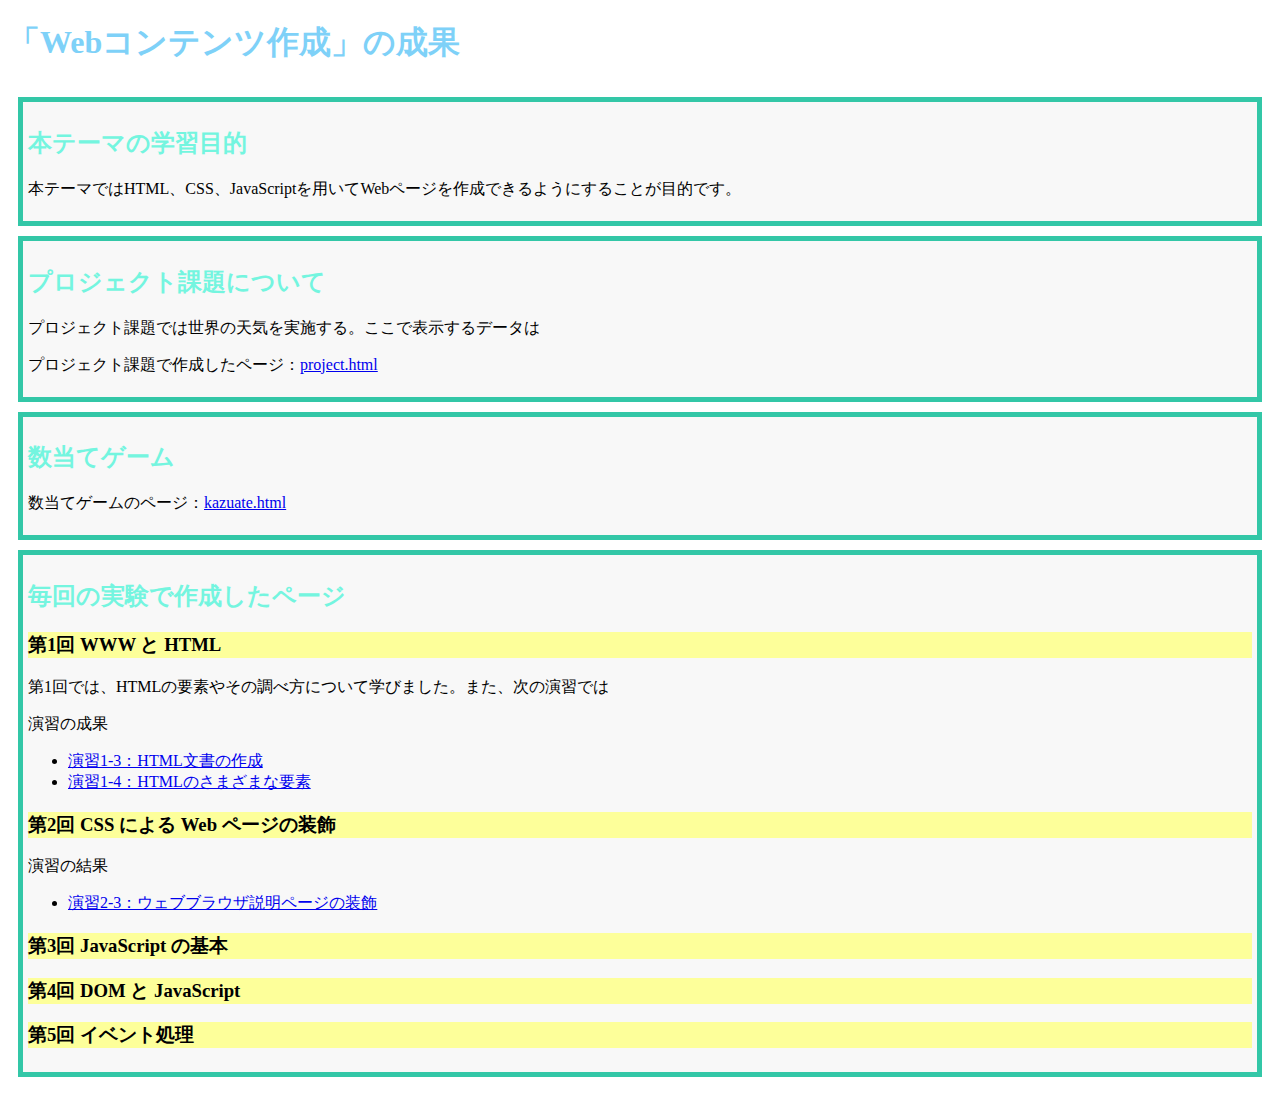
==== index.html @ b55c5eb9 "第2回授業終了" ====
<!DOCTYPE html>
<html>
  <head>
    <meta charset="utf-8">
    <title>「Webコンテンツ作成」の成果</title>
    <link rel="stylesheet" href="style.css">
  </head>
  <body>

    <h1>「Webコンテンツ作成」の成果</h1>
    
    <div id="zentai">
    
    <div>
      <h2>本テーマの学習目的</h2>
      <p>本テーマではHTML、CSS、JavaScriptを用いてWebページを作成できるようにすることが目的です。</p>
    </div>

    <div>
      <h2>プロジェクト課題について</h2>
      <p>プロジェクト課題では世界の天気を実施する。ここで表示するデータは</p>
      <p>プロジェクト課題で作成したページ：<a href="https://t182672021.github.io/medialabo/project.html">project.html</a></p>
    </div>

    <div>
      <h2>数当てゲーム</h2>
      <p> </p>
      <p>数当てゲームのページ：<a href="https://t182672021.github.io/medialabo/kazuate.html">kazuate.html</a></p>
    </div>
    
    <div>
      <h2>毎回の実験で作成したページ</h2>
      <p> </p>
    

      <h3>第1回 WWW と HTML</h3>
      <p>第1回では、HTMLの要素やその調べ方について学びました。また、次の演習では</p>
      <p>演習の成果</p>
      <ul>
        <li><a href="https://t182672021.github.io/medialabo/practice-html/structure.html">演習1-3：HTML文書の作成</a></li>
        <li><a href="https://t182672021.github.io/medialabo/practice-html/elements.html">演習1‐4：HTMLのさまざまな要素</a></li>
      </ul>

      <h3>第2回 CSS による Web ページの装飾</h3>
      <p> </p>
      <p>演習の結果</p>
      <ul>
        <li><a href="https://t182672021.github.io/medialabo/practice-css/browser-intro.html">演習2‐3：ウェブブラウザ説明ページの装飾</a></li>
      </ul>

      <h3>第3回 JavaScript の基本</h3>

      <h3>第4回 DOM と JavaScript</h3>

      <h3>第5回 イベント処理</h3>
    </div>

  </body>
</html>
---- style.css ----
h1 {
    color: rgb(126, 209, 248);
}

h2 {
    color: rgb(116, 245, 223);
}

h3 {
    background-color:rgb(253, 255, 154);
}

div#zentai {
	display: grid;
	grid-template-columns: 1fr;
	grid-gap: 10px;
	padding: 10px;
	flex-direction: row;
}

div#zentai > div {
	padding: 5px;
	background-color: #f8f8f8;
    border: 5px solid rgb(51, 199, 167);
}
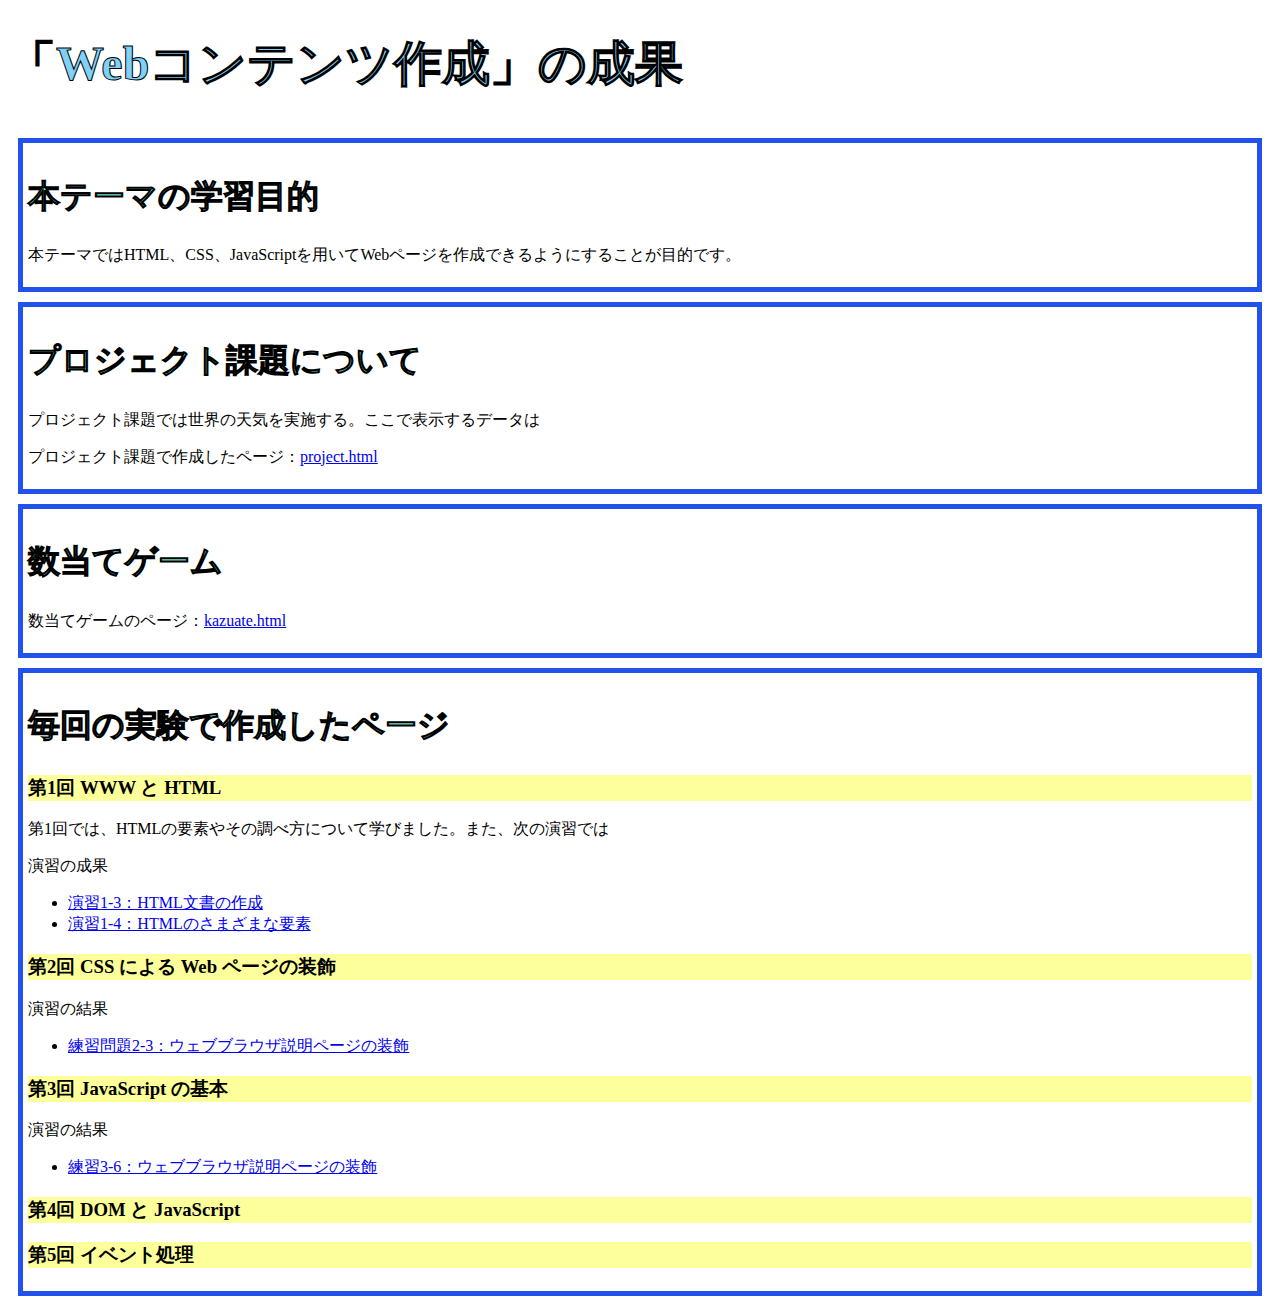
==== commit 52ddc588: "第3回追加" ====
--- a/index.html
+++ b/index.html
@@ -45,10 +45,15 @@
       <p> </p>
       <p>演習の結果</p>
       <ul>
-        <li><a href="https://t182672021.github.io/medialabo/practice-css/browser-intro.html">演習2‐3：ウェブブラウザ説明ページの装飾</a></li>
+        <li><a href="https://t182672021.github.io/medialabo/practice-css/browser-intro.html">練習問題2‐3：ウェブブラウザ説明ページの装飾</a></li>
       </ul>
 
       <h3>第3回 JavaScript の基本</h3>
+      <p> </p>
+      <p>演習の結果</p>
+      <ul>
+        <li><a href="https://t182672021.github.io/medialabo/practice-js/obj-practice.html">練習3‐6：ウェブブラウザ説明ページの装飾</a></li>
+      </ul>
 
       <h3>第4回 DOM と JavaScript</h3>
 
--- a/style.css
+++ b/style.css
@@ -1,9 +1,13 @@
 h1 {
     color: rgb(126, 209, 248);
+	-webkit-text-stroke: 1px #000;
+	font-size: 3em;
 }
 
 h2 {
     color: rgb(116, 245, 223);
+	-webkit-text-stroke: 1px #000;
+	font-size: 2em;
 }
 
 h3 {
@@ -20,6 +24,6 @@
 
 div#zentai > div {
 	padding: 5px;
-	background-color: #f8f8f8;
-    border: 5px solid rgb(51, 199, 167);
+	background-color: #ffffff;
+    border: 5px solid rgb(34, 81, 236);
 }
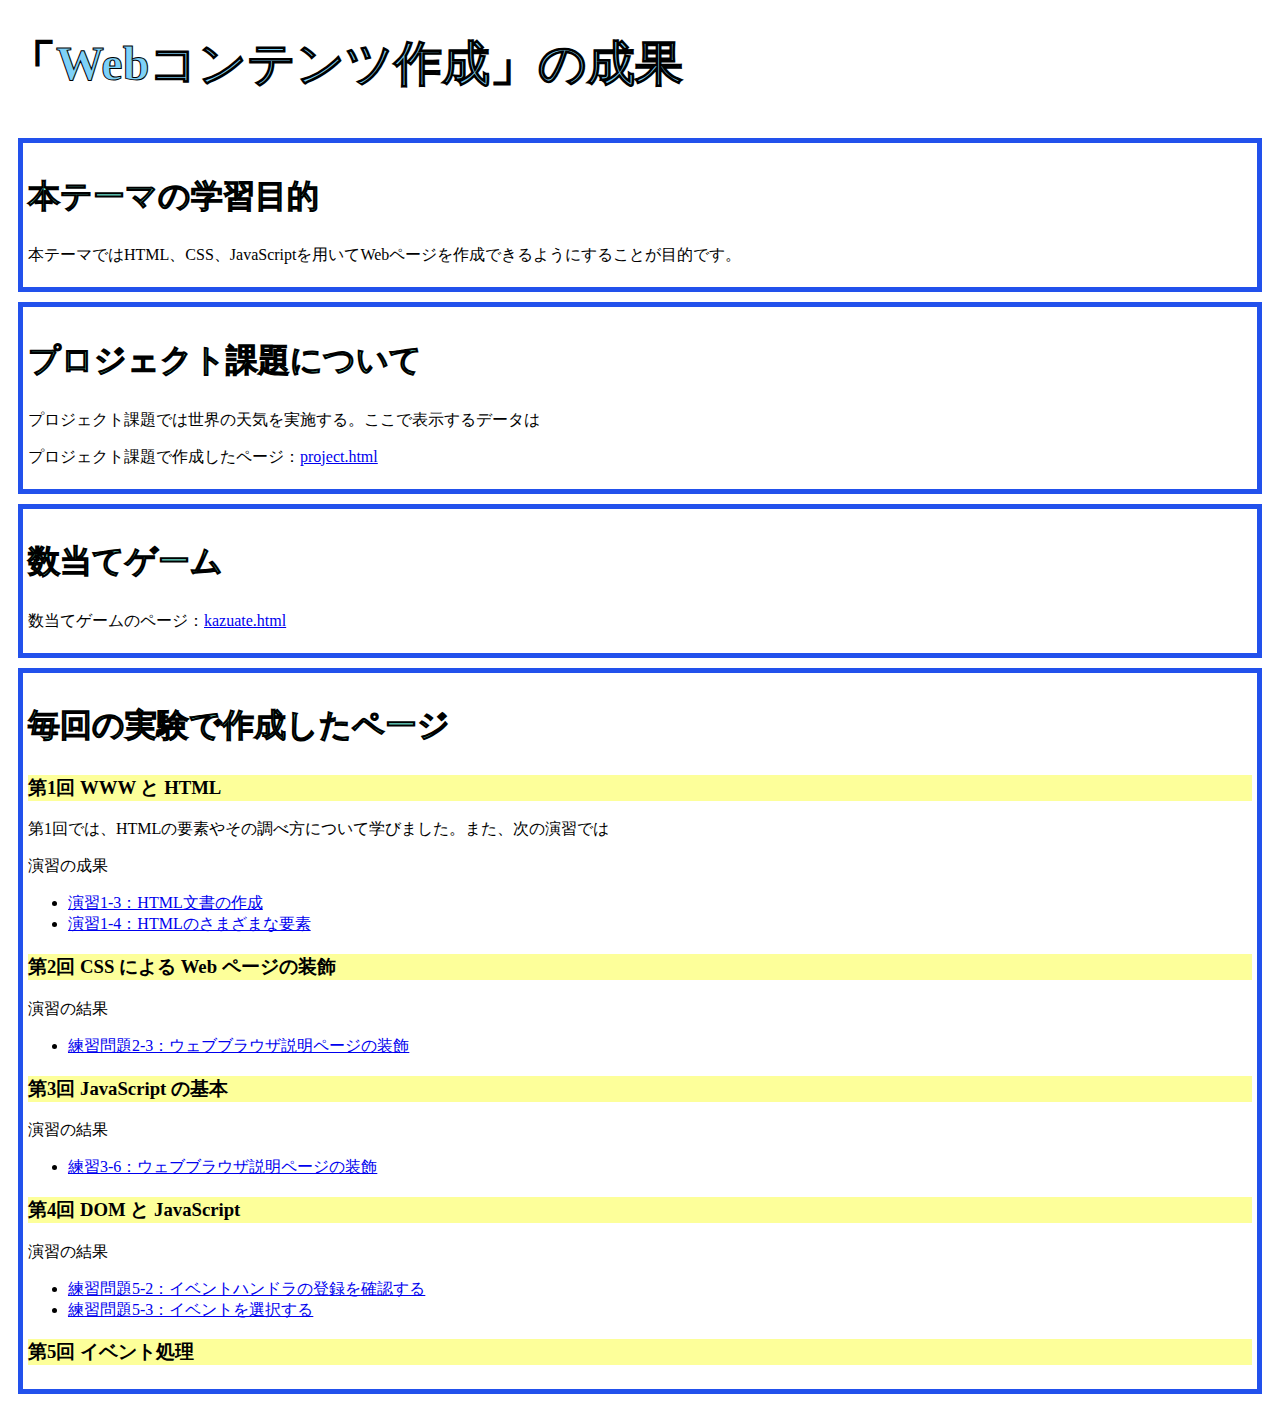
==== commit 2ba7abc4: "課題5－3完了" ====
--- a/index.html
+++ b/index.html
@@ -56,6 +56,12 @@
       </ul>
 
       <h3>第4回 DOM と JavaScript</h3>
+      <p> </p>
+      <p>演習の結果</p>
+      <ul>
+        <li><a href="https://t182672021.github.io/medialabo/practice-event/event-intro.html">練習問題5‐2：イベントハンドラの登録を確認する</a></li>
+        <li><a href="https://t182672021.github.io/medialabo/practice-event/event-list.html">練習問題5‐3：イベントを選択する</a></li>
+      </ul>
 
       <h3>第5回 イベント処理</h3>
     </div>
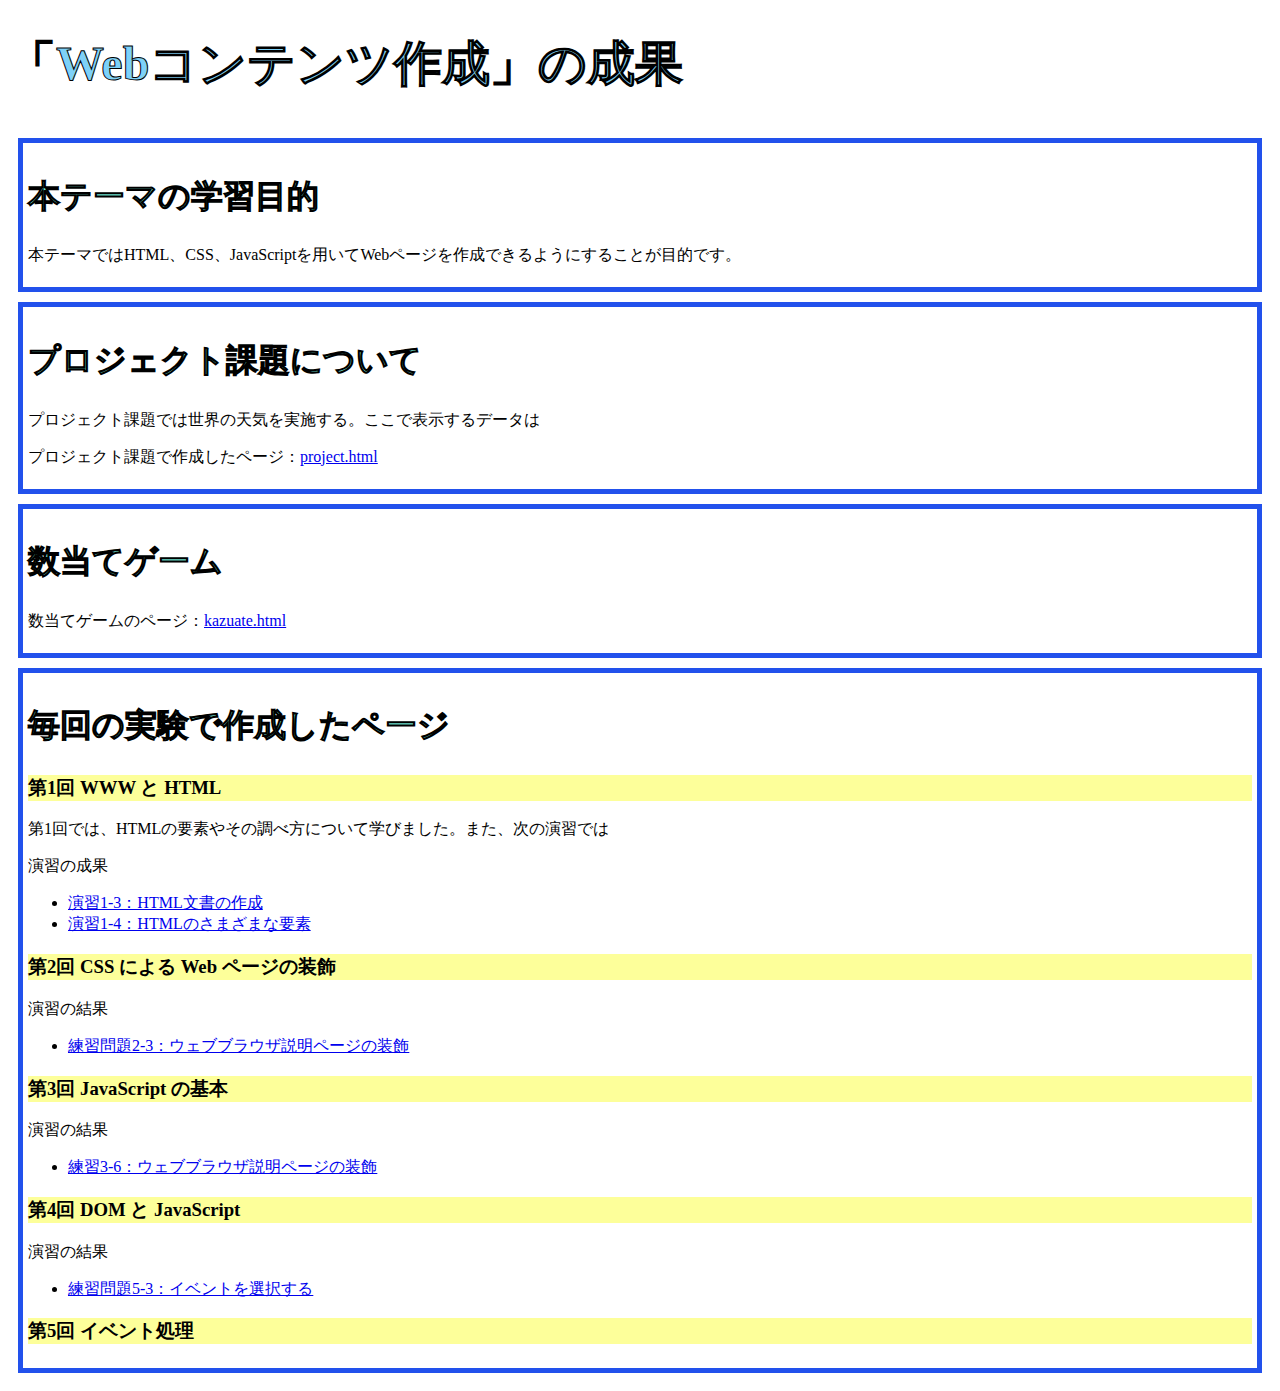
==== commit b7609502: "第5回終了" ====
--- a/index.html
+++ b/index.html
@@ -59,7 +59,6 @@
       <p> </p>
       <p>演習の結果</p>
       <ul>
-        <li><a href="https://t182672021.github.io/medialabo/practice-event/event-intro.html">練習問題5‐2：イベントハンドラの登録を確認する</a></li>
         <li><a href="https://t182672021.github.io/medialabo/practice-event/event-list.html">練習問題5‐3：イベントを選択する</a></li>
       </ul>
 
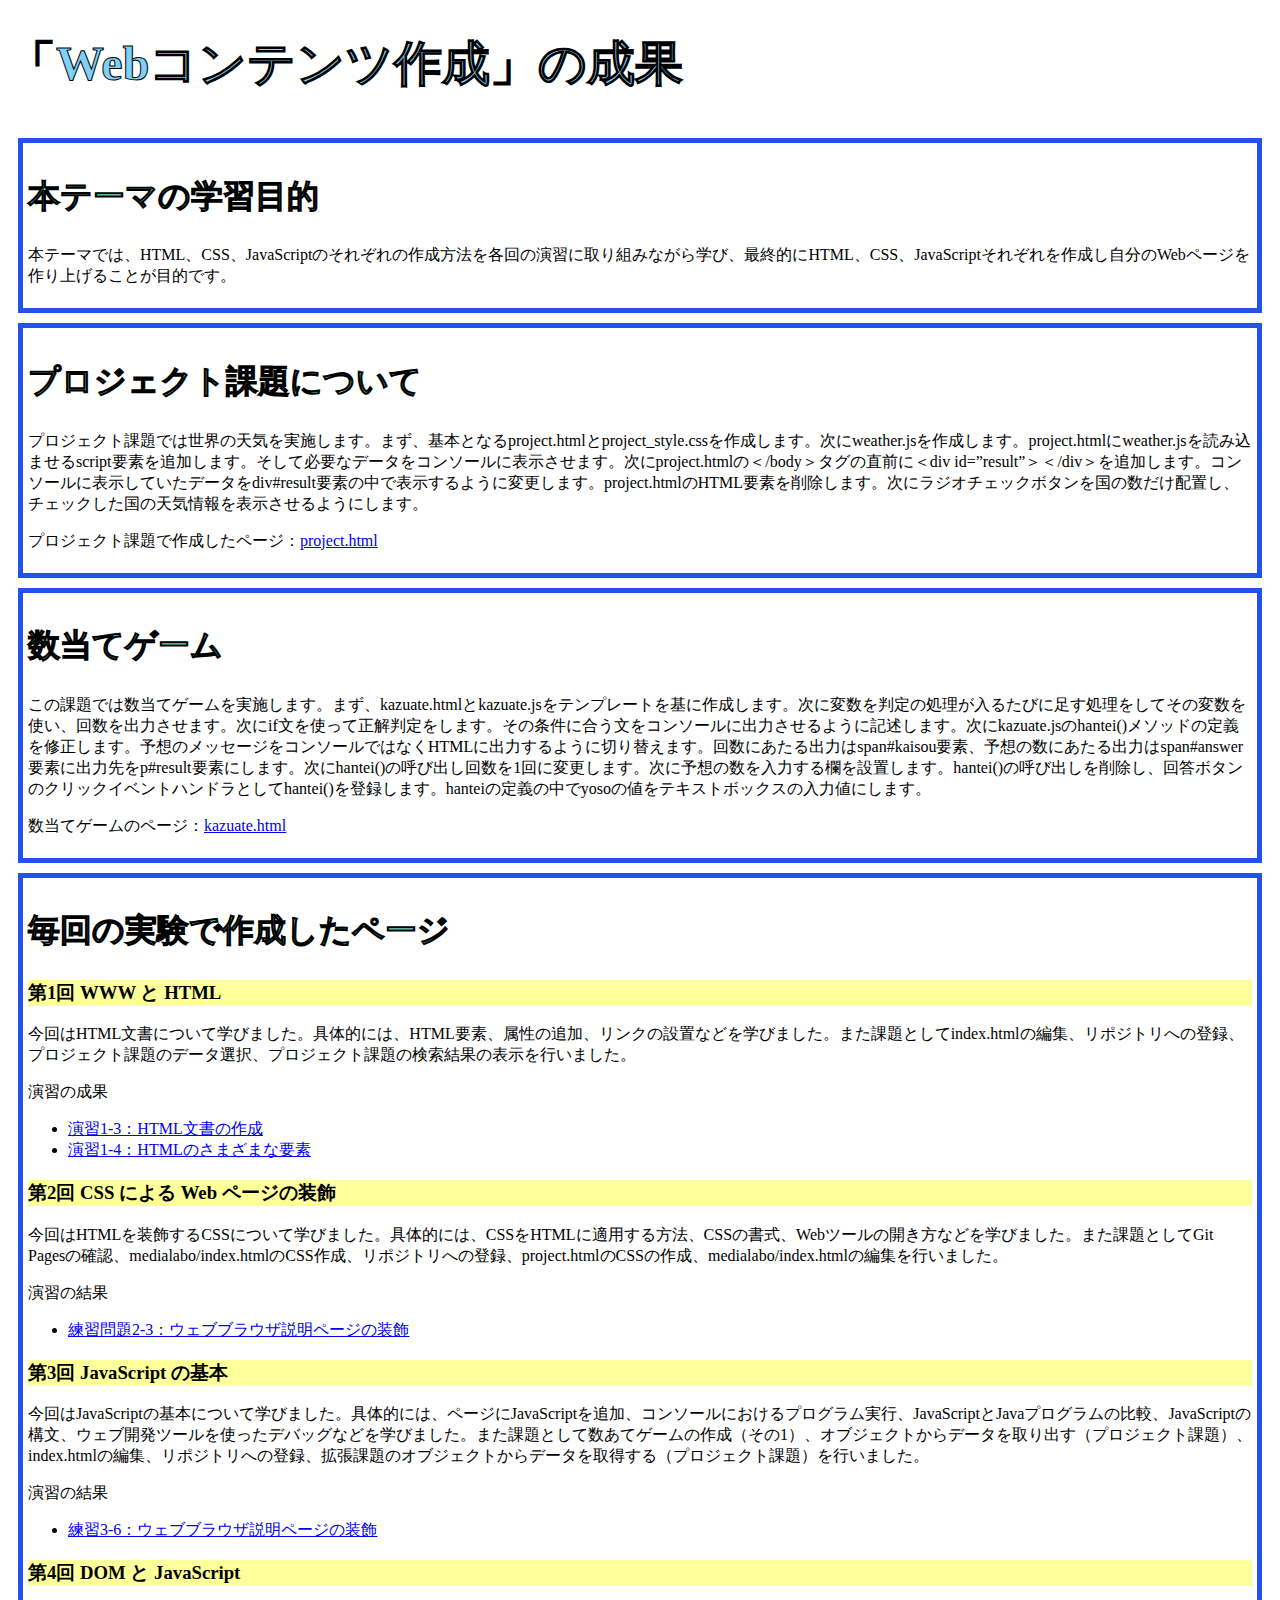
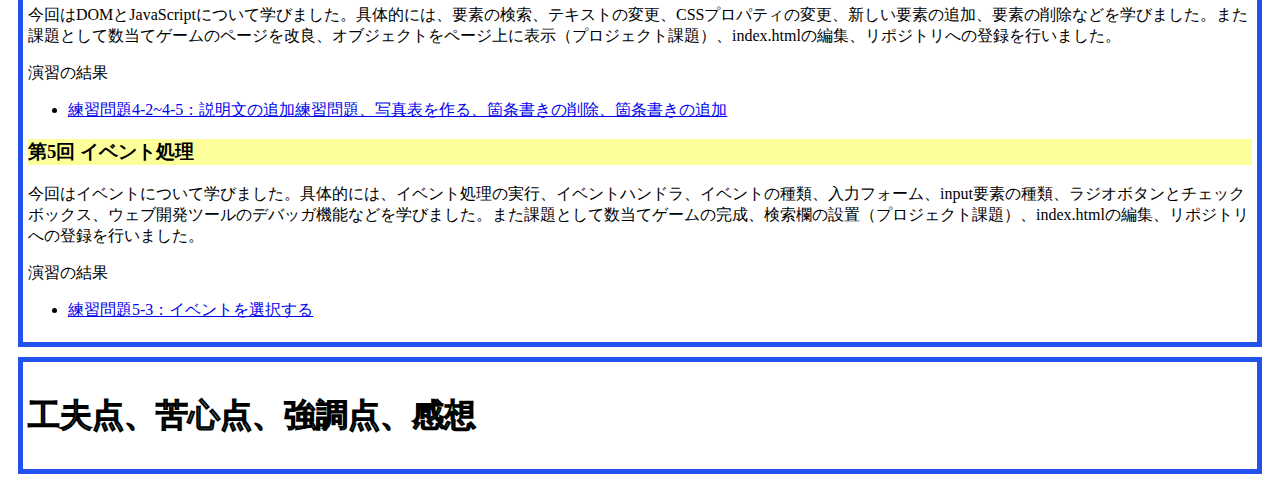
==== commit 1de74730: "途中" ====
--- a/index.html
+++ b/index.html
@@ -13,28 +13,25 @@
     
     <div>
       <h2>本テーマの学習目的</h2>
-      <p>本テーマではHTML、CSS、JavaScriptを用いてWebページを作成できるようにすることが目的です。</p>
+      <p>本テーマでは、HTML、CSS、JavaScriptのそれぞれの作成方法を各回の演習に取り組みながら学び、最終的にHTML、CSS、JavaScriptそれぞれを作成し自分のWebページを作り上げることが目的です。</p>
     </div>
 
     <div>
       <h2>プロジェクト課題について</h2>
-      <p>プロジェクト課題では世界の天気を実施する。ここで表示するデータは</p>
+      <p>プロジェクト課題では世界の天気を実施します。まず、基本となるproject.htmlとproject_style.cssを作成します。次にweather.jsを作成します。project.htmlにweather.jsを読み込ませるscript要素を追加します。そして必要なデータをコンソールに表示させます。次にproject.htmlの＜/body＞タグの直前に＜div id=”result”＞＜/div＞を追加します。コンソールに表示していたデータをdiv#result要素の中で表示するように変更します。project.htmlのHTML要素を削除します。次にラジオチェックボタンを国の数だけ配置し、チェックした国の天気情報を表示させるようにします。</p>
       <p>プロジェクト課題で作成したページ：<a href="https://t182672021.github.io/medialabo/project.html">project.html</a></p>
     </div>
 
     <div>
       <h2>数当てゲーム</h2>
-      <p> </p>
+      <p>この課題では数当てゲームを実施します。まず、kazuate.htmlとkazuate.jsをテンプレートを基に作成します。次に変数を判定の処理が入るたびに足す処理をしてその変数を使い、回数を出力させます。次にif文を使って正解判定をします。その条件に合う文をコンソールに出力させるように記述します。次にkazuate.jsのhantei()メソッドの定義を修正します。予想のメッセージをコンソールではなくHTMLに出力するように切り替えます。回数にあたる出力はspan#kaisou要素、予想の数にあたる出力はspan#answer要素に出力先をp#result要素にします。次にhantei()の呼び出し回数を1回に変更します。次に予想の数を入力する欄を設置します。hantei()の呼び出しを削除し、回答ボタンのクリックイベントハンドラとしてhantei()を登録します。hanteiの定義の中でyosoの値をテキストボックスの入力値にします。</p>
       <p>数当てゲームのページ：<a href="https://t182672021.github.io/medialabo/kazuate.html">kazuate.html</a></p>
     </div>
     
     <div>
       <h2>毎回の実験で作成したページ</h2>
-      <p> </p>
-    
-
       <h3>第1回 WWW と HTML</h3>
-      <p>第1回では、HTMLの要素やその調べ方について学びました。また、次の演習では</p>
+      <p>今回はHTML文書について学びました。具体的には、HTML要素、属性の追加、リンクの設置などを学びました。また課題としてindex.htmlの編集、リポジトリへの登録、プロジェクト課題のデータ選択、プロジェクト課題の検索結果の表示を行いました。</p>
       <p>演習の成果</p>
       <ul>
         <li><a href="https://t182672021.github.io/medialabo/practice-html/structure.html">演習1-3：HTML文書の作成</a></li>
@@ -42,27 +39,37 @@
       </ul>
 
       <h3>第2回 CSS による Web ページの装飾</h3>
-      <p> </p>
+      <p>今回はHTMLを装飾するCSSについて学びました。具体的には、CSSをHTMLに適用する方法、CSSの書式、Webツールの開き方などを学びました。また課題としてGit Pagesの確認、medialabo/index.htmlのCSS作成、リポジトリへの登録、project.htmlのCSSの作成、medialabo/index.htmlの編集を行いました。</p>
       <p>演習の結果</p>
       <ul>
         <li><a href="https://t182672021.github.io/medialabo/practice-css/browser-intro.html">練習問題2‐3：ウェブブラウザ説明ページの装飾</a></li>
       </ul>
 
       <h3>第3回 JavaScript の基本</h3>
-      <p> </p>
+      <p>今回はJavaScriptの基本について学びました。具体的には、ページにJavaScriptを追加、コンソールにおけるプログラム実行、JavaScriptとJavaプログラムの比較、JavaScriptの構文、ウェブ開発ツールを使ったデバッグなどを学びました。また課題として数あてゲームの作成（その1）、オブジェクトからデータを取り出す（プロジェクト課題）、index.htmlの編集、リポジトリへの登録、拡張課題のオブジェクトからデータを取得する（プロジェクト課題）を行いました。</p>
       <p>演習の結果</p>
       <ul>
         <li><a href="https://t182672021.github.io/medialabo/practice-js/obj-practice.html">練習3‐6：ウェブブラウザ説明ページの装飾</a></li>
       </ul>
 
       <h3>第4回 DOM と JavaScript</h3>
-      <p> </p>
+      <p>今回はDOMとJavaScriptについて学びました。具体的には、要素の検索、テキストの変更、CSSプロパティの変更、新しい要素の追加、要素の削除などを学びました。また課題として数当てゲームのページを改良、オブジェクトをページ上に表示（プロジェクト課題）、index.htmlの編集、リポジトリへの登録を行いました。</p>
+      <p>演習の結果</p>
+      <ul>
+        <li><a href="https://t182672021.github.io/medialabo/practice-dom/dom-exercise.html">練習問題4-2~4-5：説明文の追加練習問題、写真表を作る、箇条書きの削除、箇条書きの追加</a></li>
+      </ul>
+
+      <h3>第5回 イベント処理</h3>
+      <p>今回はイベントについて学びました。具体的には、イベント処理の実行、イベントハンドラ、イベントの種類、入力フォーム、input要素の種類、ラジオボタンとチェックボックス、ウェブ開発ツールのデバッガ機能などを学びました。また課題として数当てゲームの完成、検索欄の設置（プロジェクト課題）、index.htmlの編集、リポジトリへの登録を行いました。</p>
       <p>演習の結果</p>
       <ul>
         <li><a href="https://t182672021.github.io/medialabo/practice-event/event-list.html">練習問題5‐3：イベントを選択する</a></li>
       </ul>
+    </div>
 
-      <h3>第5回 イベント処理</h3>
+    <div>
+      <h2>工夫点、苦心点、強調点、感想</h2>
+      <p> </p>
     </div>
 
   </body>
--- a/style.css
+++ b/style.css
@@ -26,4 +26,4 @@
 	padding: 5px;
 	background-color: #ffffff;
     border: 5px solid rgb(34, 81, 236);
-}
+}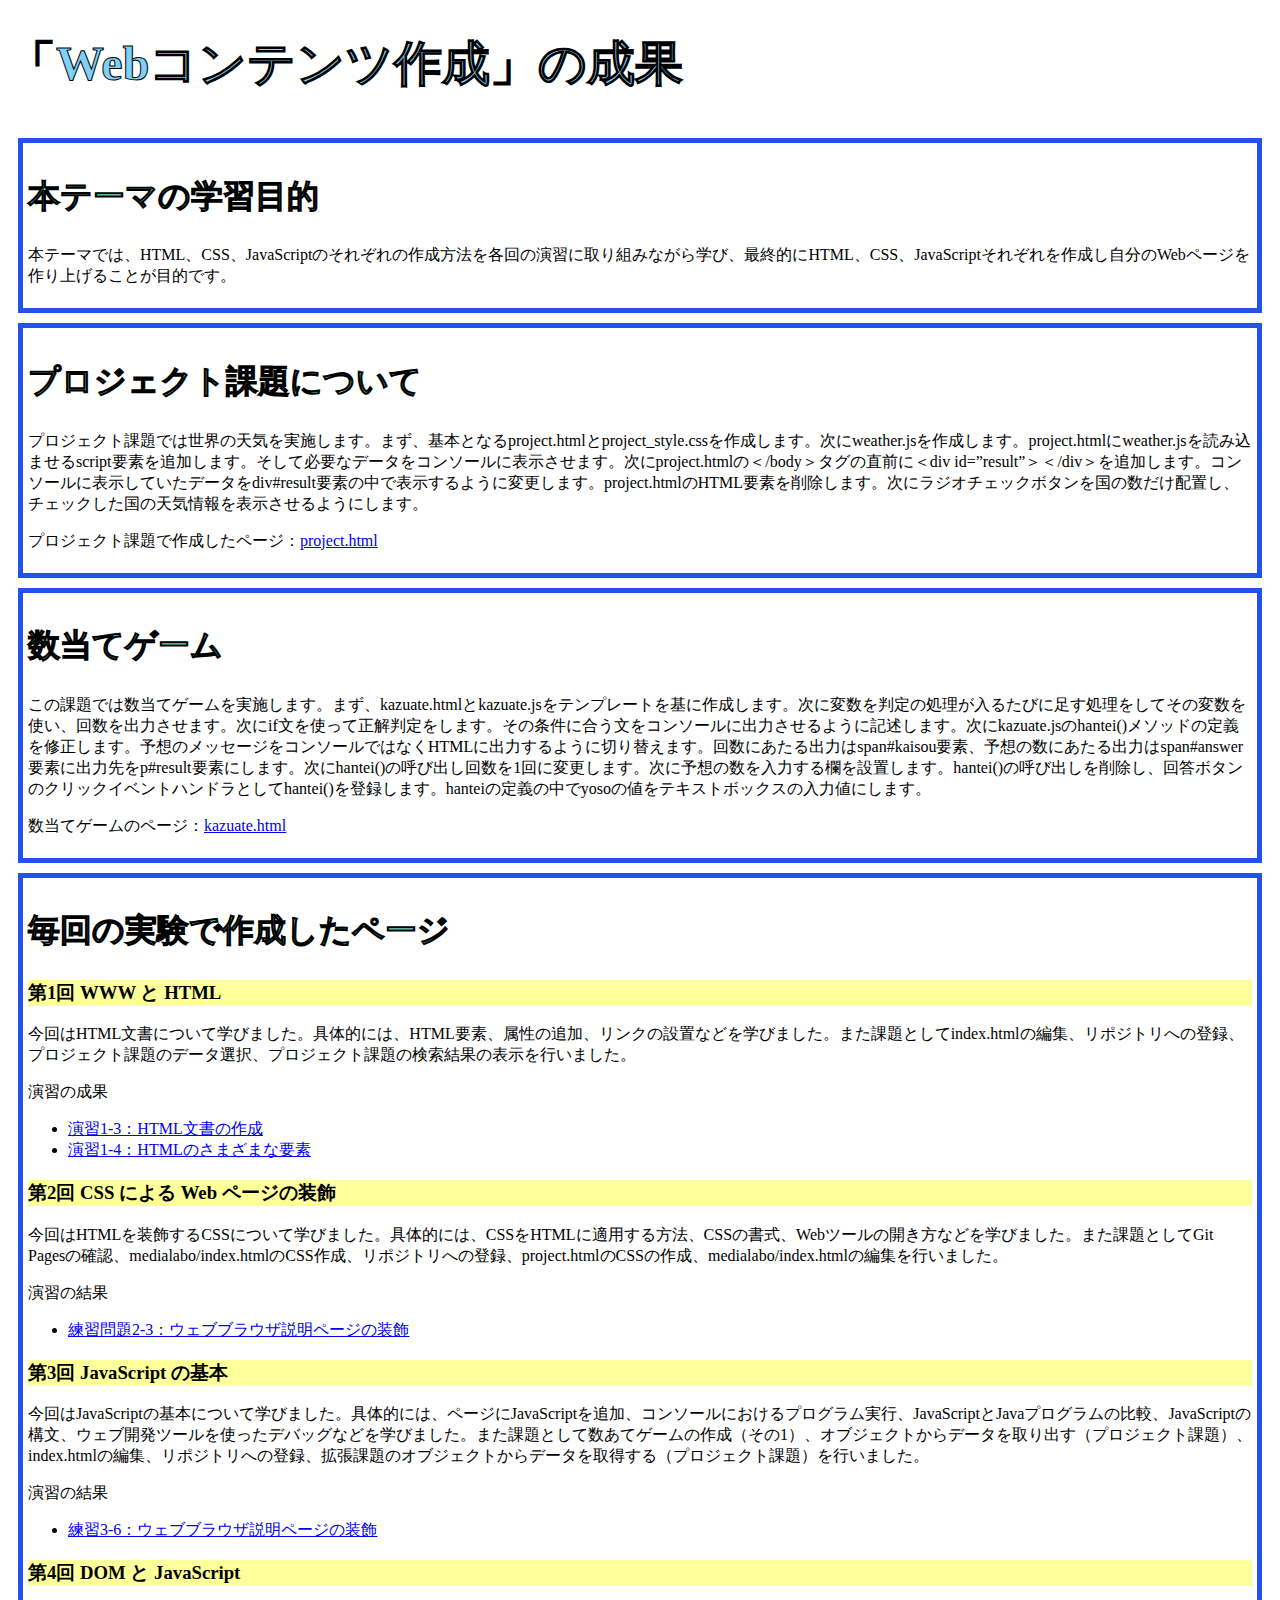
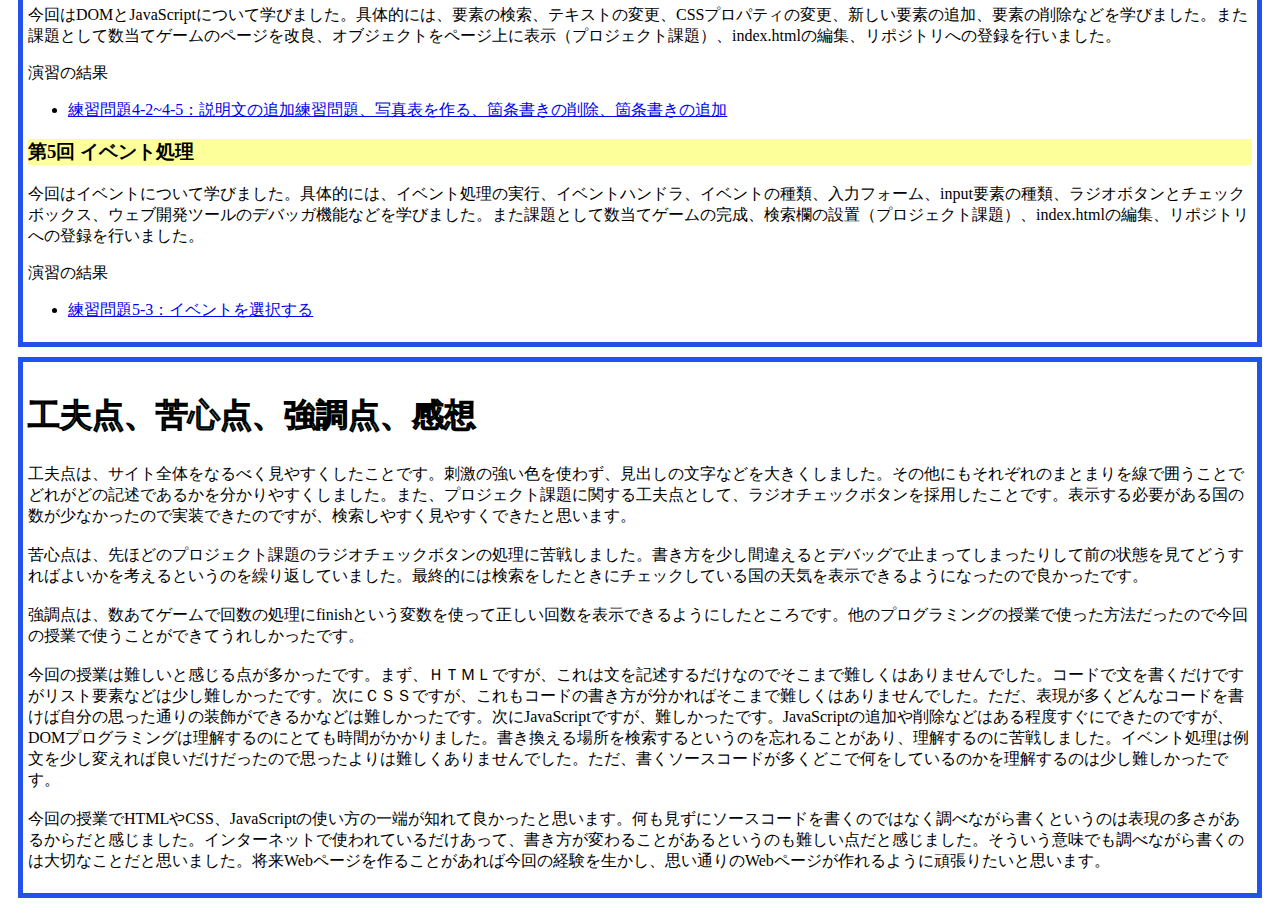
==== commit 5ca06d7f: "完成" ====
--- a/index.html
+++ b/index.html
@@ -69,7 +69,12 @@
 
     <div>
       <h2>工夫点、苦心点、強調点、感想</h2>
-      <p> </p>
+      <p>工夫点は、サイト全体をなるべく見やすくしたことです。刺激の強い色を使わず、見出しの文字などを大きくしました。その他にもそれぞれのまとまりを線で囲うことでどれがどの記述であるかを分かりやすくしました。また、プロジェクト課題に関する工夫点として、ラジオチェックボタンを採用したことです。表示する必要がある国の数が少なかったので実装できたのですが、検索しやすく見やすくできたと思います。<br><br>
+        苦心点は、先ほどのプロジェクト課題のラジオチェックボタンの処理に苦戦しました。書き方を少し間違えるとデバッグで止まってしまったりして前の状態を見てどうすればよいかを考えるというのを繰り返していました。最終的には検索をしたときにチェックしている国の天気を表示できるようになったので良かったです。<br><br>
+        強調点は、数あてゲームで回数の処理にfinishという変数を使って正しい回数を表示できるようにしたところです。他のプログラミングの授業で使った方法だったので今回の授業で使うことができてうれしかったです。<br><br>
+        今回の授業は難しいと感じる点が多かったです。まず、ＨＴＭＬですが、これは文を記述するだけなのでそこまで難しくはありませんでした。コードで文を書くだけですがリスト要素などは少し難しかったです。次にＣＳＳですが、これもコードの書き方が分かればそこまで難しくはありませんでした。ただ、表現が多くどんなコードを書けば自分の思った通りの装飾ができるかなどは難しかったです。次にJavaScriptですが、難しかったです。JavaScriptの追加や削除などはある程度すぐにできたのですが、DOMプログラミングは理解するのにとても時間がかかりました。書き換える場所を検索するというのを忘れることがあり、理解するのに苦戦しました。イベント処理は例文を少し変えれば良いだけだったので思ったよりは難しくありませんでした。ただ、書くソースコードが多くどこで何をしているのかを理解するのは少し難しかったです。<br><br>
+        今回の授業でHTMLやCSS、JavaScriptの使い方の一端が知れて良かったと思います。何も見ずにソースコードを書くのではなく調べながら書くというのは表現の多さがあるからだと感じました。インターネットで使われているだけあって、書き方が変わることがあるというのも難しい点だと感じました。そういう意味でも調べながら書くのは大切なことだと思いました。将来Webページを作ることがあれば今回の経験を生かし、思い通りのWebページが作れるように頑張りたいと思います。
+        </p>
     </div>
 
   </body>
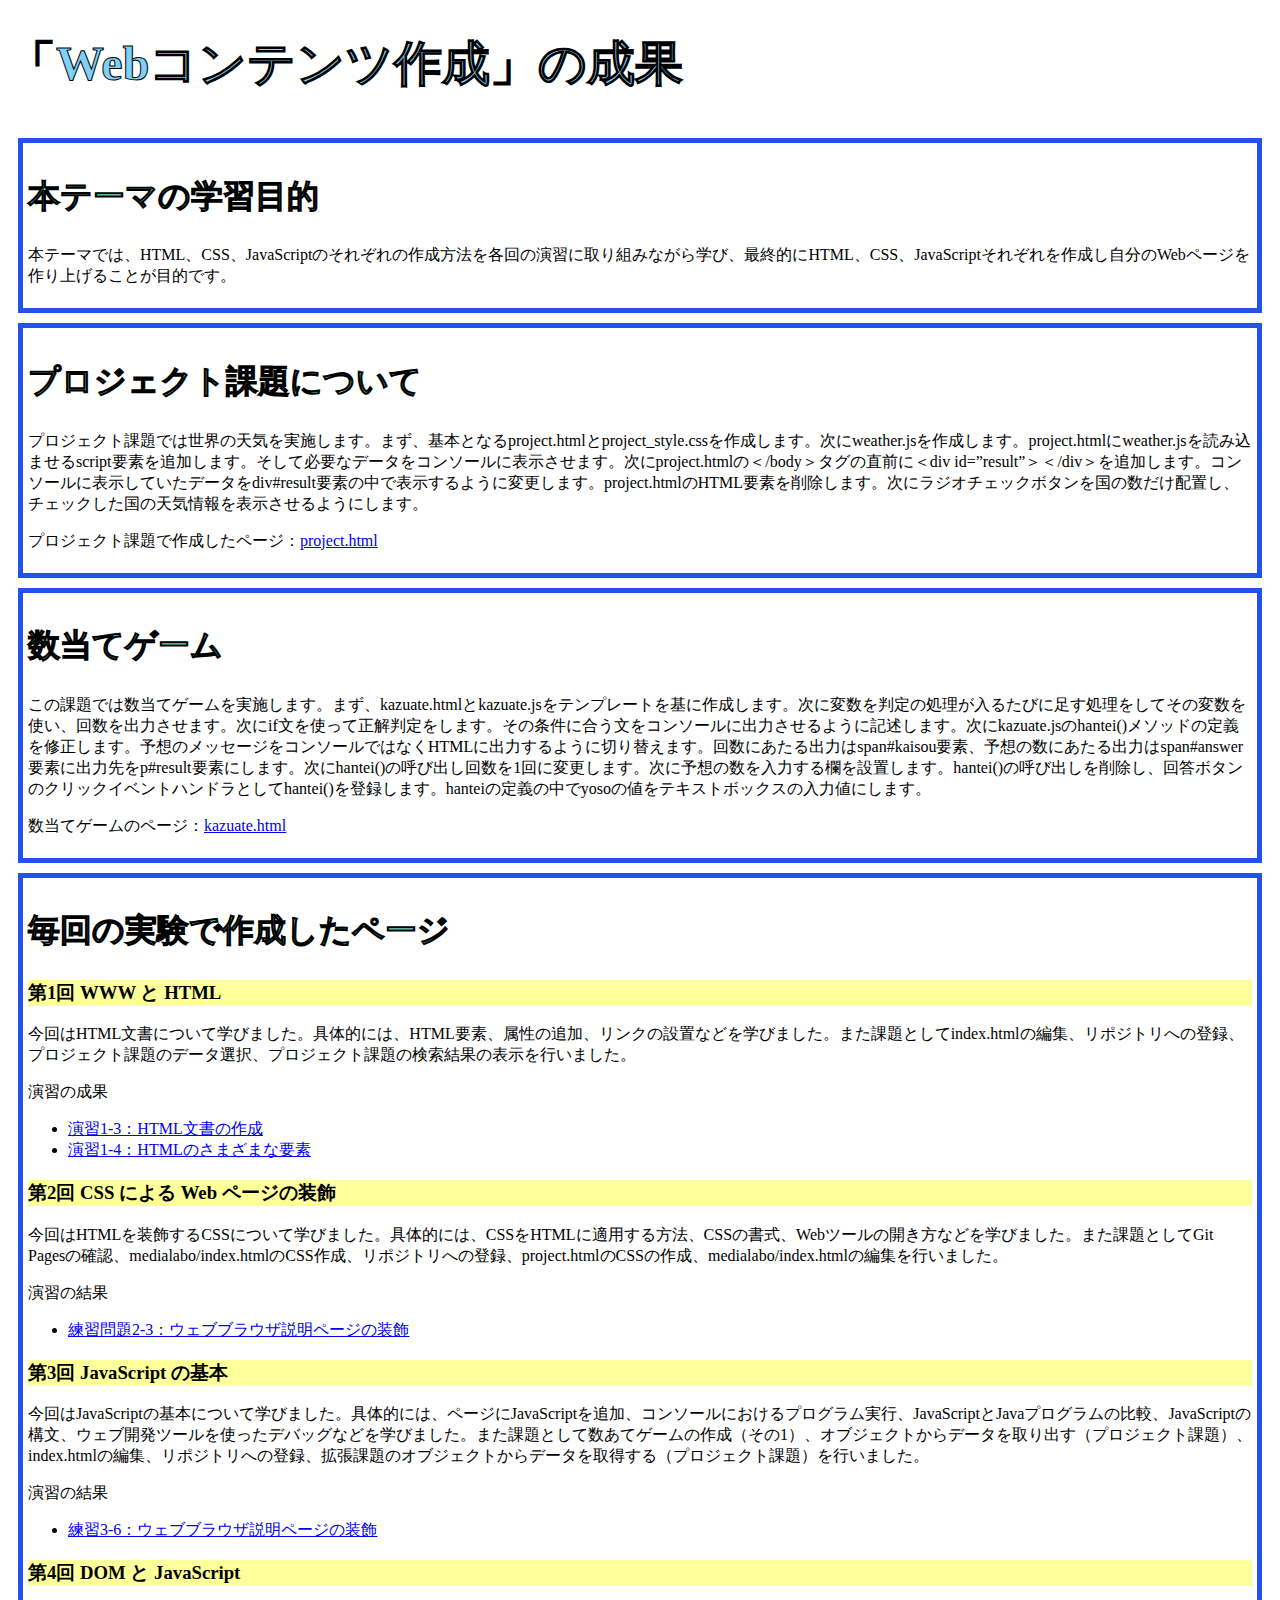
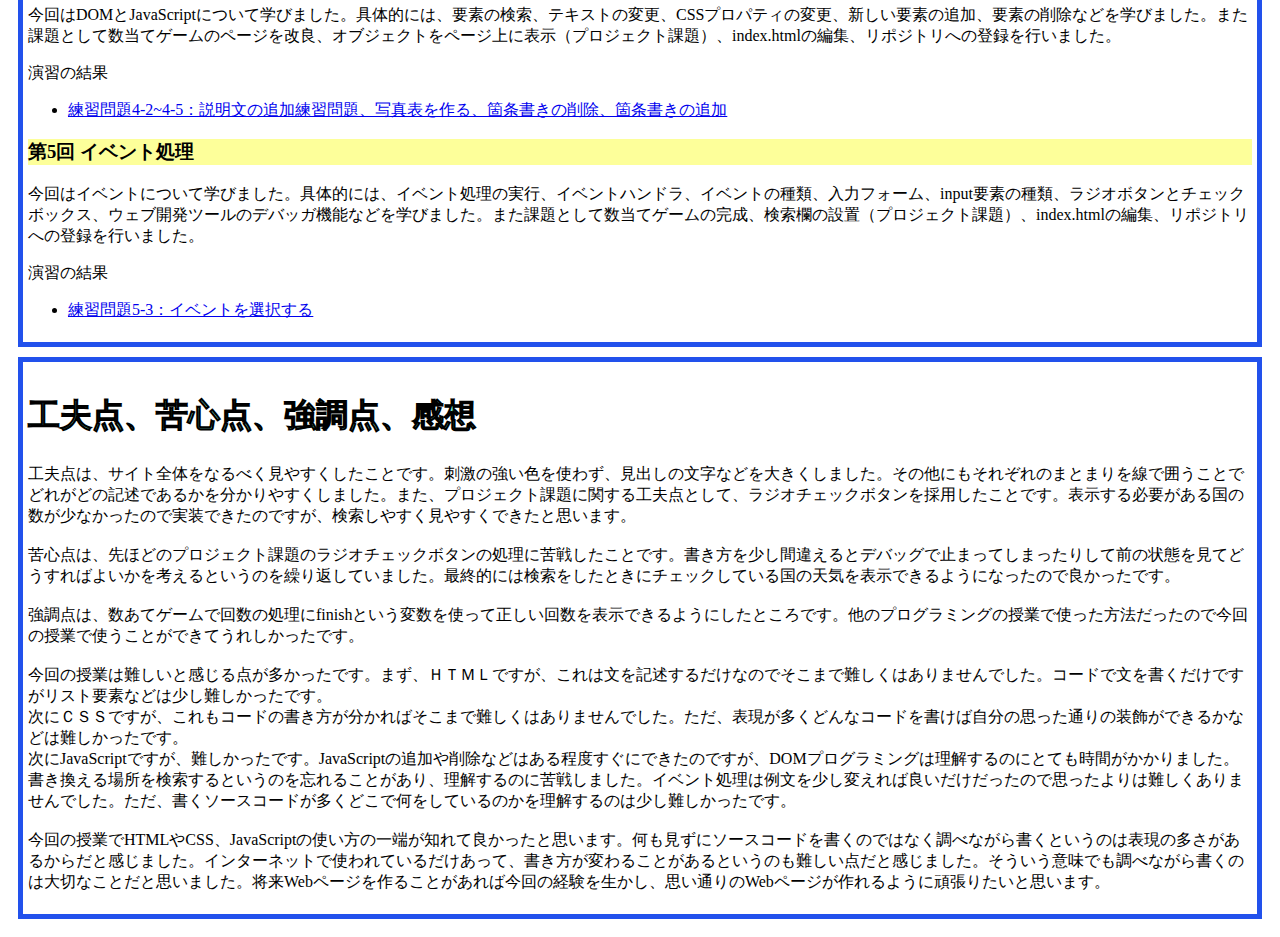
==== commit 49d52d56: "完成" ====
--- a/index.html
+++ b/index.html
@@ -70,9 +70,11 @@
     <div>
       <h2>工夫点、苦心点、強調点、感想</h2>
       <p>工夫点は、サイト全体をなるべく見やすくしたことです。刺激の強い色を使わず、見出しの文字などを大きくしました。その他にもそれぞれのまとまりを線で囲うことでどれがどの記述であるかを分かりやすくしました。また、プロジェクト課題に関する工夫点として、ラジオチェックボタンを採用したことです。表示する必要がある国の数が少なかったので実装できたのですが、検索しやすく見やすくできたと思います。<br><br>
-        苦心点は、先ほどのプロジェクト課題のラジオチェックボタンの処理に苦戦しました。書き方を少し間違えるとデバッグで止まってしまったりして前の状態を見てどうすればよいかを考えるというのを繰り返していました。最終的には検索をしたときにチェックしている国の天気を表示できるようになったので良かったです。<br><br>
+        苦心点は、先ほどのプロジェクト課題のラジオチェックボタンの処理に苦戦したことです。書き方を少し間違えるとデバッグで止まってしまったりして前の状態を見てどうすればよいかを考えるというのを繰り返していました。最終的には検索をしたときにチェックしている国の天気を表示できるようになったので良かったです。<br><br>
         強調点は、数あてゲームで回数の処理にfinishという変数を使って正しい回数を表示できるようにしたところです。他のプログラミングの授業で使った方法だったので今回の授業で使うことができてうれしかったです。<br><br>
-        今回の授業は難しいと感じる点が多かったです。まず、ＨＴＭＬですが、これは文を記述するだけなのでそこまで難しくはありませんでした。コードで文を書くだけですがリスト要素などは少し難しかったです。次にＣＳＳですが、これもコードの書き方が分かればそこまで難しくはありませんでした。ただ、表現が多くどんなコードを書けば自分の思った通りの装飾ができるかなどは難しかったです。次にJavaScriptですが、難しかったです。JavaScriptの追加や削除などはある程度すぐにできたのですが、DOMプログラミングは理解するのにとても時間がかかりました。書き換える場所を検索するというのを忘れることがあり、理解するのに苦戦しました。イベント処理は例文を少し変えれば良いだけだったので思ったよりは難しくありませんでした。ただ、書くソースコードが多くどこで何をしているのかを理解するのは少し難しかったです。<br><br>
+        今回の授業は難しいと感じる点が多かったです。まず、ＨＴＭＬですが、これは文を記述するだけなのでそこまで難しくはありませんでした。コードで文を書くだけですがリスト要素などは少し難しかったです。<br>
+        次にＣＳＳですが、これもコードの書き方が分かればそこまで難しくはありませんでした。ただ、表現が多くどんなコードを書けば自分の思った通りの装飾ができるかなどは難しかったです。<br>
+        次にJavaScriptですが、難しかったです。JavaScriptの追加や削除などはある程度すぐにできたのですが、DOMプログラミングは理解するのにとても時間がかかりました。書き換える場所を検索するというのを忘れることがあり、理解するのに苦戦しました。イベント処理は例文を少し変えれば良いだけだったので思ったよりは難しくありませんでした。ただ、書くソースコードが多くどこで何をしているのかを理解するのは少し難しかったです。<br><br>
         今回の授業でHTMLやCSS、JavaScriptの使い方の一端が知れて良かったと思います。何も見ずにソースコードを書くのではなく調べながら書くというのは表現の多さがあるからだと感じました。インターネットで使われているだけあって、書き方が変わることがあるというのも難しい点だと感じました。そういう意味でも調べながら書くのは大切なことだと思いました。将来Webページを作ることがあれば今回の経験を生かし、思い通りのWebページが作れるように頑張りたいと思います。
         </p>
     </div>
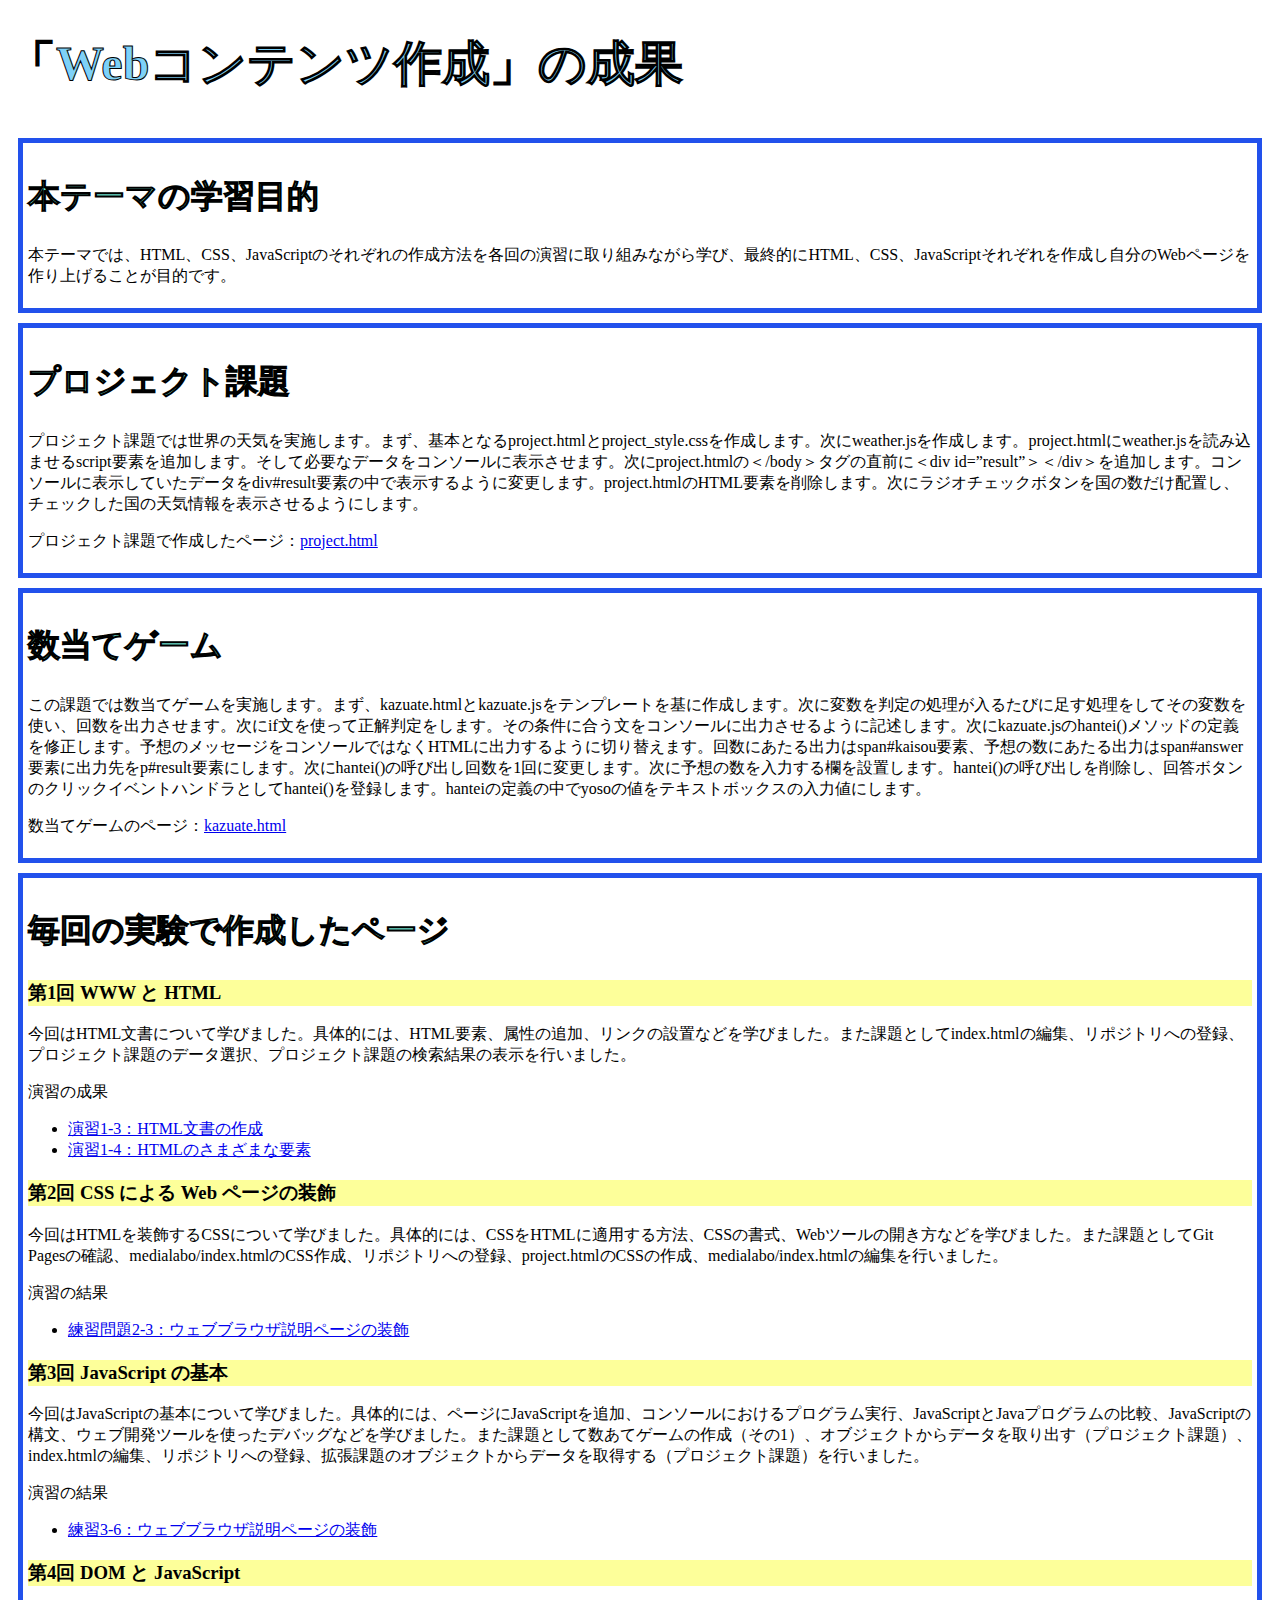
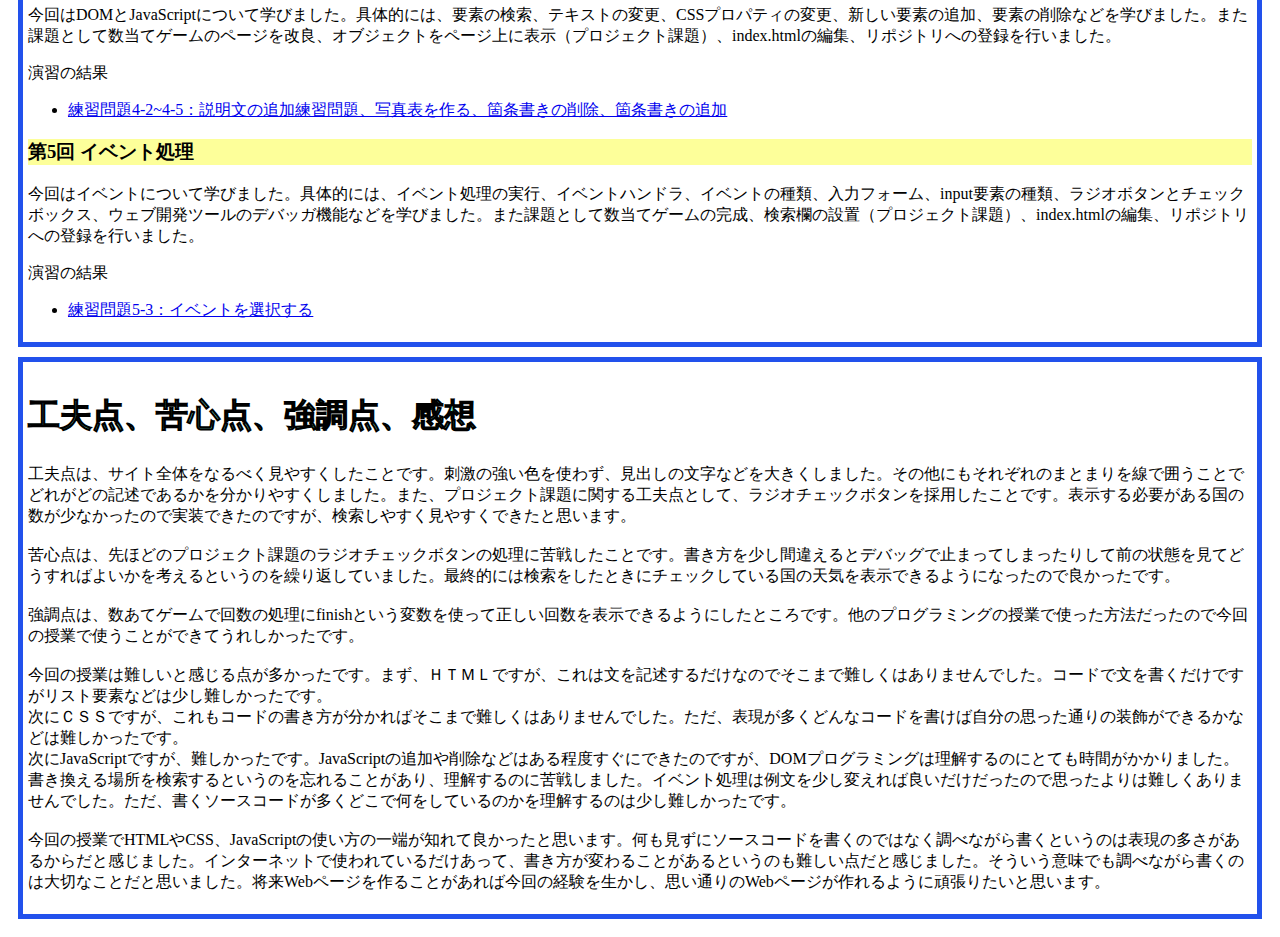
==== commit a679f9ed: "完了" ====
--- a/index.html
+++ b/index.html
@@ -17,7 +17,7 @@
     </div>
 
     <div>
-      <h2>プロジェクト課題について</h2>
+      <h2>プロジェクト課題</h2>
       <p>プロジェクト課題では世界の天気を実施します。まず、基本となるproject.htmlとproject_style.cssを作成します。次にweather.jsを作成します。project.htmlにweather.jsを読み込ませるscript要素を追加します。そして必要なデータをコンソールに表示させます。次にproject.htmlの＜/body＞タグの直前に＜div id=”result”＞＜/div＞を追加します。コンソールに表示していたデータをdiv#result要素の中で表示するように変更します。project.htmlのHTML要素を削除します。次にラジオチェックボタンを国の数だけ配置し、チェックした国の天気情報を表示させるようにします。</p>
       <p>プロジェクト課題で作成したページ：<a href="https://t182672021.github.io/medialabo/project.html">project.html</a></p>
     </div>
